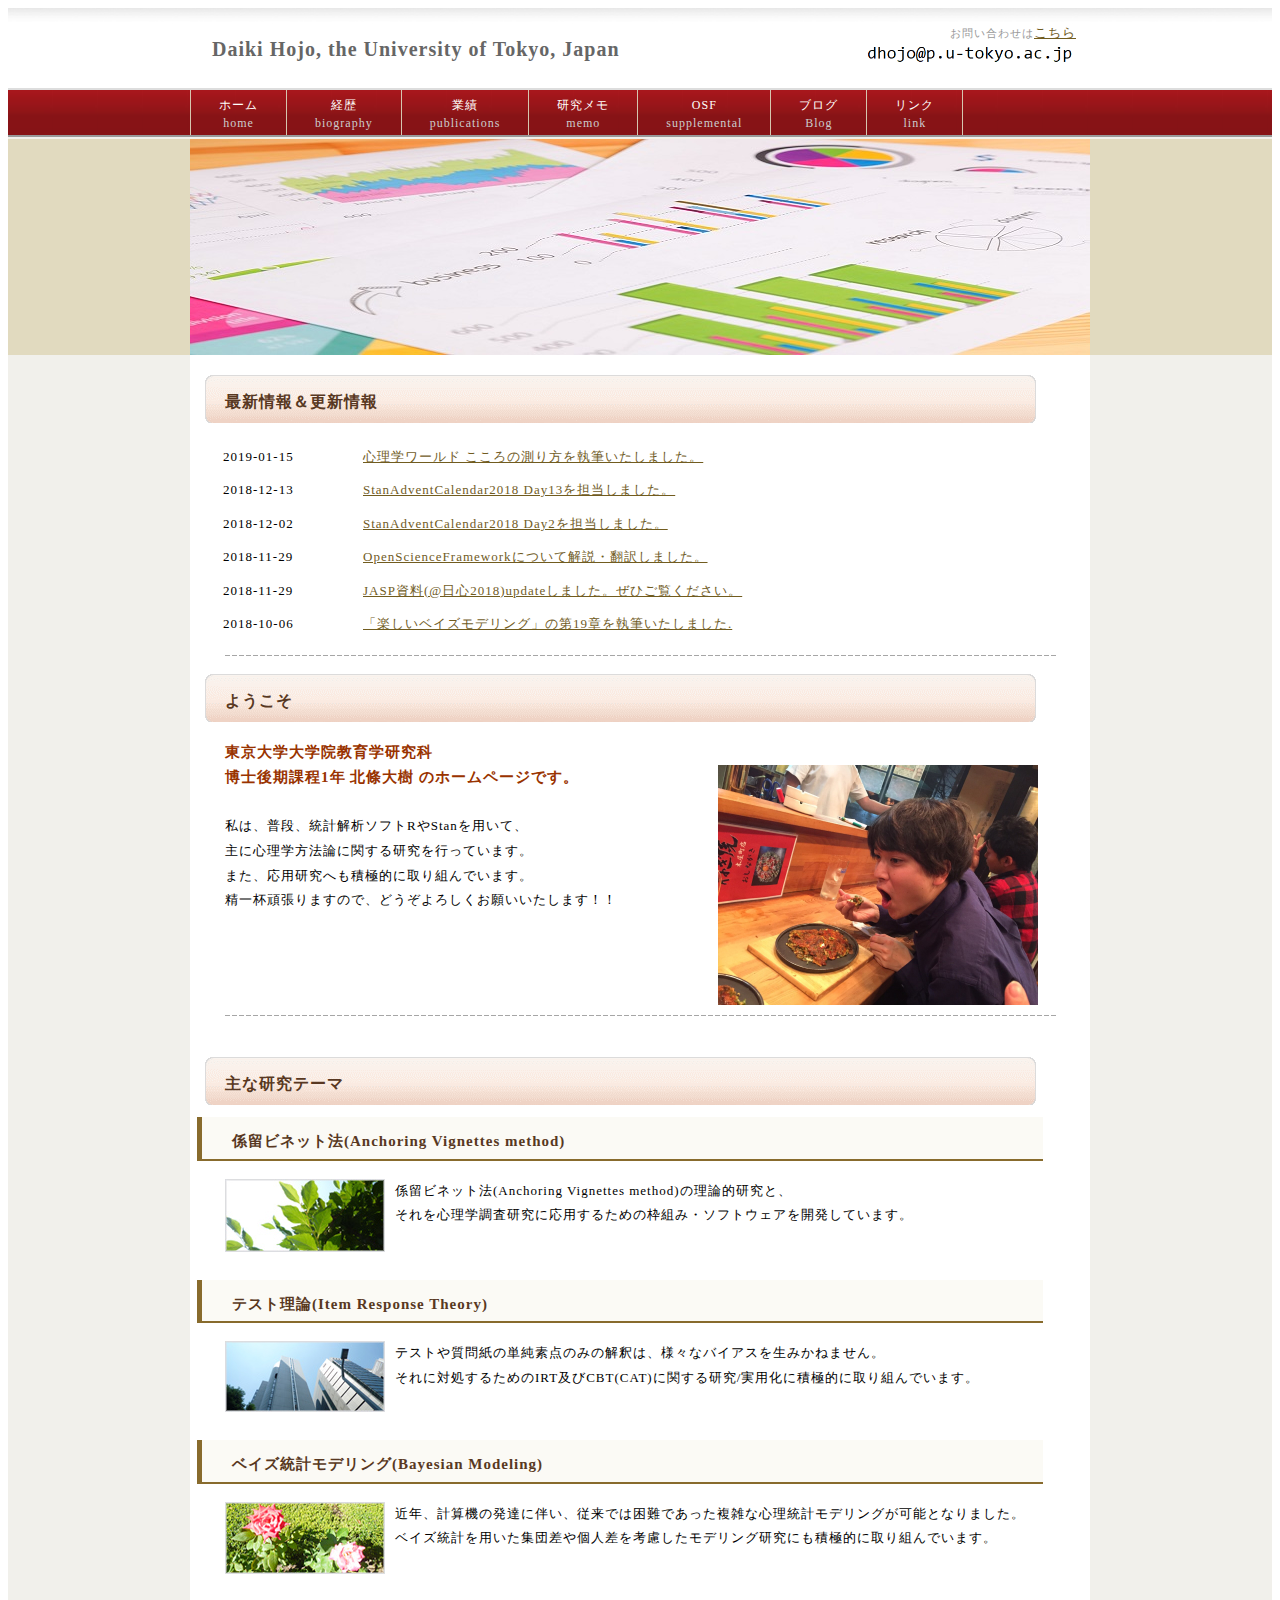
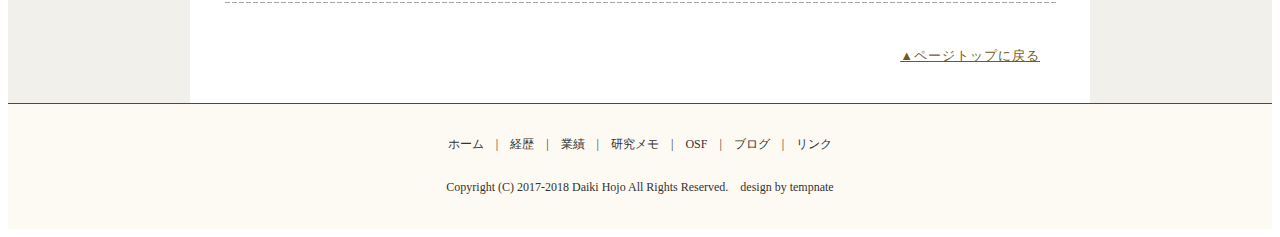
==== index.html @ b0b6feb3 "Update index.html" ====
<!DOCTYPE html PUBLIC "-//W3C//DTD XHTML 1.0 Transitional//EN" "http://www.w3.org/TR/xhtml1/DTD/xhtml1-transitional.dtd">
  <html xmlns="http://www.w3.org/1999/xhtml" xml:lang="ja" lang="ja">
    <head>
      <meta http-equiv="Content-Type" content="application/xhtml+xml; charset=UTF-8" />
      <meta name="keywords" content="dastatis, Daiki Hojo, Mad Bayesian, Bayesian,北條大樹, 北条大樹, 係留寸描法, 係留ビネット法, ベイジアン, 心理統計, 東京大学" />
      <meta name="description" content="北條大樹のホームページです" />
      <title>北條大樹(Daiki Hojo) ホームページ</title>
      <link rel="stylesheet" href="style.css" type="text/css" />
  		<script>
        (function(i,s,o,g,r,a,m){i['GoogleAnalyticsObject']=r;i[r]=i[r]||function(){
        (i[r].q=i[r].q||[]).push(arguments)},i[r].l=1*new Date();a=s.createElement(o),
        m=s.getElementsByTagName(o)[0];a.async=1;a.src=g;m.parentNode.insertBefore(a,m)
        })(window,document,'script','https://www.google-analytics.com/analytics.js','ga');
        ga('create', 'UA-96980201-1', 'auto');
        ga('send', 'pageview');
  		</script>

    </head>

    <body>
      <!-- メイン -->
      <div id="main">

    	<!-- ヘッダー -->
      <div id="header">
        <table border="0" align="center" cellpadding="0" cellspacing="0" width="900">
        <tr>
		      <td><div id="table-left"><h2><a href="index.html">
			      Daiki Hojo, the University of Tokyo, Japan</a></h2></div></td>
		      <td><div id="table-right">
			    <p class="h_txt">お問い合わせは<a href="https://docs.google.com/forms/d/e/1FAIpQLSe5hG3vkWPmPZ0axowst5nx4tgBHXWRmAuGPmeh4La5tnX7FQ/viewform?usp=sf_link">こちら</a><br>
				<img src="img/mail_ad_0406a.png" alt="" border="0" width="50%"></p>
			</div></td>
		  </tr>
        </table>
      </div>

      <div id="header-menu">
        <ul>
          <li id="home"><a href="index.html">ホーム<br /><span class="sub">home</span></a></li>
          <li><a href="biography.html">経歴<br /><span class="sub">biography</span></a></li>
          <li><a href="publications.html">業績<br /><span class="sub">publications</span></a></li>
          <li><a href="memo.html">研究メモ<br /><span class="sub">memo</span></a></li>
          <li><a href="https://osf.io/7d9zw/">OSF<br /><span class="sub">supplemental</span></a></li>
	        <li><a href="http://dastatis.hatenablog.com/">ブログ<br /><span class="sub">Blog</span></a></li>
          <li><a href="link.html">リンク<br /><span class="sub">link</span></a></li>
        </ul>
      </div>

      <div id="header-img">
		<img src="img/PAK85_deskshiryou20131223_TP_V.jpg" alt="" border="0" width="900px"  />
	  </div>
      <!-- ヘッダー終わり -->

      <!-- コンテンツ -->

      <!-- メインコンテンツ -->

      <div id="container">
        <div id="contents">

          <h2>最新情報＆更新情報</h2>
      <div id="news">
      <dl>
      <dt>2019-01-15</dt>
      	<dd><a href="https://psych.or.jp/publication/world084/pw15/">心理学ワールド こころの測り方を執筆いたしました。</a></dd>	      
      <dt>2018-12-13</dt>
      	<dd><a href="https://dastatis.github.io/pdf/StanAdvent2018/IntroJobsPane.html">StanAdventCalendar2018 Day13を担当しました。</a></dd>	            
      	<dt>2018-12-02</dt>
              <dd><a href="https://dastatis.github.io/pdf/StanAdvent2018/bayesplot.html">StanAdventCalendar2018 Day2を担当しました。</a></dd>	      
	      <dt>2018-11-29</dt>
              <dd><a href="https://osf.io/gceur/">OpenScienceFrameworkについて解説・翻訳しました。</a></dd>	      
      	<dt>2018-11-29</dt>
              <dd><a href="https://osf.io/2wfrj/">JASP資料(@日心2018)updateしました。ぜひご覧ください。</a></dd>	      
	      <dt>2018-10-06</dt>
              <dd><a href="https://dastatis.github.io/publications.html">「楽しいベイズモデリング」の第19章を執筆いたしました.</a></dd>
	      <dt>2018-09-25,27</dt>
              <dd><a href="https://dastatis.github.io/publications.html">日本心理学会にて発表を行いました。</a></dd>
	      <dt>2018-09-14</dt>
              <dd><a href="https://dastatis.github.io/publications.html">業績欄を更新しました。</a></dd>
	      <dt>2018-07-31</dt>
              <dd><a href="https://dastatis.github.io/publications.html">MathPsych2018@Madisonにて発表を行いました。</a></dd>
	      <dt>2018-06-30</dt>
              <dd><a href="dastatis.github.io/pdf/[シンポ]心理学者のためのベイズ統計学-これからの仮説検証とモデル評価-.pdf">ベイズ塾主催の第3回WSで発表いたします(発表資料はこちら)。</a></dd>
	      <dt>2018-06-10</dt>
              <dd><a href="http://dastatis.hatenablog.com/entry/2018/06/10/173427">Tokyo.R #70で発表しました。</a></dd>
        <dt>2018-04-01</dt>
              <dd><a href="https://dastatis.github.io/biography.html">連絡先が変更になりました｡よろしくお願いいたします｡</a></dd>
        <dt>2018-04-01</dt>
              <dd><a href="https://dastatis.github.io/biography.html">新年度になりました｡自身に進学･所属変更等がありましたが､本年度もよろしくお願いいたします｡</a></dd>
        <dt>2018-04-01</dt>
              <dd><a href="https://dastatis.github.io/biography.html">日本学術振興会 特別研究員(DC1)として研究に専念します｡</a></dd>
        <dt>2018-04-01</dt>
              <dd><a href="https://dastatis.github.io/biography.html">博士後期課程への進学と同時に所属が専修大学から東京大学に変更になりました｡</a></dd>
        <dt>2018-03-25</dt>
              <dd><a href="https://dastatis.github.io/publications.html">行動計量学にacceptされた論文が公刊されました｡</a></dd>
      	<dt>2018-03-16</dt>
              <dd><a href="https://dastatis.github.io/publications.html">共著者が第10回日本不安症学会 学術大会において、若手優秀演題賞を受賞しました。</a></dd>
      	<dt>2018-03-16</dt>
              <dd><a href="https://dastatis.github.io/publications.html">業績欄を更新しました。</a></dd>
      	<dt>2018-01-01</dt>
              <dd><a href="">本年もよろしくお願いいたします。</a></dd>
      	<dt>2017-12-21</dt>
              <dd><a href="dastatis.github.io/pdf/BayesFactor.html">Stan advent calendar 2017/12/21 記事書きました｡</a></dd>
      	<dt>2017-11-01</dt>
              <dd><a href="https://osf.io/7d9zw/">資料欄にOSFのリンクを張りました｡</a></dd>
        <dt>2017-10-04</dt>
              <dd><a href="https://dastatis.github.io/publications.html">業績欄を更新しました。</a></dd>
        <dt>2017-09-30</dt>
              <dd><a href="dastatis.github.io/pdf/JABCT_20170930.pdf">日本認知・行動療法学会における発表資料(pdf)はこちらです。</a></dd>
        <dt>2017-09-03</dt>
              <dd><a href="https://osf.io/472mk/">統計関連学会連合大会の発表資料はこちらです。</a></dd>
        <dt>2017-07-23</dt>
              <dd><a href="https://dastatis.github.io/publications.html">MathPsych2017@UKにて発表を行いました。</a></dd>
      	<dt>2017-05-22</dt>
              <dd><a href="https://dastatis.github.io/index.html">遅くなりましたが、本年度もよろしくお願いいたします。</a></dd>
      	<dt>2017-03-30</dt>
              <dd><a href="https://dastatis.github.io/index.html">HPの試験運用中です。これから整えていきます。</a></dd>
      	<dt>2017-01-13</dt>
              <dd><a href="http://www.senshu-u.ac.jp/news/news_2016/news_170120_marketing.html">NRI分析コンテストにて最優秀賞を受賞(大学記事)</a></dd>
      	<dt>2016-12-24</dt>
              <dd><a href="http://www.slideshare.net/daikihojo/stan-70425025">Stanの便利な事後処理関数をまとめました(SlideShare)</a></dd>
        <dt>2016-11-24</dt>
              <dd><a href="http://www.senshu-u.ac.jp/news/news_2016/news_20161206_keisanki.html">日本計算機統計学会学生研究発表賞を受賞(大学記事)</a>	</dd>
      </dl>
    </div>


          <p><img src="img/line2.gif" alt="" border="0" /></p>

          <h2>ようこそ</h2>
          <p><span class="brown_big"> 東京大学大学院教育学研究科 <br> 博士後期課程1年 北條大樹 のホームページです。</span><img class="picture_r" src="img/top_image.jpeg" alt="" border="0"  width="320"/>
	        <br><br>
	         私は、普段、統計解析ソフトRやStanを用いて、<br>
            主に心理学方法論に関する研究を行っています。<br>
            また、応用研究へも積極的に取り組んでいます。<br>
            精一杯頑張りますので、どうぞよろしくお願いいたします！！<br><br>

          <p><img src="img/line2.gif" alt="" border="0" /></p>
          <br />

          <h2>主な研究テーマ</h2>
          <h3>係留ビネット法(Anchoring Vignettes method)</h3>
          <p><img class="picture" src="img/point01.jpg" alt="" border="0" />
			      係留ビネット法(Anchoring Vignettes method)の理論的研究と、<br>それを心理学調査研究に応用するための枠組み・ソフトウェアを開発しています。
		      <br clear="left" /></p>
          <h3>テスト理論(Item Response Theory)</h3>
          <p><img class="picture" src="img/point02.jpg" alt="" border="0" />
    			テストや質問紙の単純素点のみの解釈は、様々なバイアスを生みかねません。<br>
    			それに対処するためのIRT及びCBT(CAT)に関する研究/実用化に積極的に取り組んでいます。
    		  <br clear="left" /></p>
          <h3>ベイズ統計モデリング(Bayesian Modeling)</h3>
          <p><img class="picture" src="img/point03.jpg" alt="" border="0" />
    			近年、計算機の発達に伴い、従来では困難であった複雑な心理統計モデリングが可能となりました。<br>
    			ベイズ統計を用いた集団差や個人差を考慮したモデリング研究にも積極的に取り組んでいます。
    		  <br clear="left" /></p>
          <p><img src="img/line2.gif" alt="" border="0" /></p>
          <br />

          <p class="back"><a href="#header">▲ページトップに戻る</a></p>
          <br />
        </div>
        <!-- メインコンテンツ終わり -->
        <!-- メニュー --><!-- メニュー終わり -->
      </div>
      <!-- コンテンツ終わり -->
      <!-- フッター -->
      <div id="footer">
        <a href="index.html">ホーム</a>　|　<a href="biography.html">経歴</a>　|　<a href="publications.html">業績</a>　|　<a href="memo.html">研究メモ</a>　|　<a href="https://osf.io/7d9zw/">OSF</a>　|　<a href="http://dastatis.hatenablog.com/">ブログ</a>　|　<a href="link.html">リンク</a>
        <br />
        <br />
        Copyright (C) 2017-2018 Daiki Hojo All Rights Reserved.　design by <a href="http://tempnate.com/" target="_blank">tempnate</a>
      </div>
      <!-- フッター終わり -->
    </div>
    <!-- メイン終わり -->
    </body>
  </html>
---- style.css ----
@charset "UTF-8"


/*------ ページ全体の指定 ------*/

body{
	font-family: "メイリオ", "ヒラギノ角ゴ Pro W3", "Hiragino Kaku Gothic Pro",  Meiryo, Osaka, "MS P ゴシック", "MS P Gothic", sans-Serif;
	margin: 0;
	padding: 0;
	font-size: 13px;
	color: #666666;
	background-image: url(img/back.gif);
	background-repeat: repeat-x;
	border-top: solid 3px #9c1519;
	-webkit-text-size-adjust: none;
}

a:link {
  color: #715c1f;
  font-size: 13px;
}

a:hover {
  color: #765c47;
  font-size: 13px;
}

a:visited {
  color: #715c1f;
  font-size: 13px;
}

p {
  margin: 18px 0 18px 0;
  line-height: 180%;
  letter-spacing: 1px;
}

/*---------- メイン ----------*/

#main {
  width: 100%;
  margin: auto;
  padding: 0;
  text-align: center;
  background-image: url(img/main_back.gif);
}

/*---------- ヘッダー ----------*/

#header {
  margin: 0 auto 0 auto;
  width: 100%;
  height: 80px;
  text-align: center;
  background-image: url(img/header.jpg);
  background-repeat: repeat-x;
}

#header h1 {
  margin: 0 auto 0 auto;
  width: 900px;
  padding: 2px 0 0 5px;
  font-weight: normal;
  text-align: left;
  font-size: 10px;
  color: #9d896c;
}

#header h2 {
  margin: 0;
  padding: 26px 0 0 22px;
  text-align: left;
  font-size: 20px;
  color: #444444;
  letter-spacing: 1px;
}

#header p {
  margin: 0;
  padding:  4px 0 0 10px;
  text-align: left;
  font-size: 13px;
  color: #444444;
  letter-spacing: 1px;
}

#header #table-left {
  text-align: left;
  font-size: 13px;
  color: #444444;
  line-height: 150%;
  text-decoration: none;
}

#header #table-left a {
  font-size: 20px;
  color: #666666;
  text-decoration: none;
}

#header #table-left a:hover {
  font-size: 20px;
  color: #888888;
  text-decoration: none;
}

#header #table-right p.h_txt {
  margin: 10px 0 0 0;
  padding: 6px 14px 0 0;
  text-align: right;
  font-size: 11px;
  color: #999999;
  line-height: 160%;
  text-decoration: none;
}

#header #table-right p.h_tel {
  margin: 0;
  padding: 0 14px 0 0;
  text-align: right;
  font-size: 17px;
  color: #c9171e;
  line-height: 150%;
  font-weight: bold;
  text-decoration: none;
}

#header #table-right p.h_nav {
  padding: 0 14px 0 0;
  text-align: right;
}

#header #table-right p.h_nav a {
  font-size: 12px;
  color: #333333;
  text-decoration: none;
}

#header #table-right p.h_nav a:hover {
  font-size: 12px;
  color: #666666;
  text-decoration: none;
}

#header #table-right p.h_nav img {
  vertical-align: right;
}


#header-menu {
  width: auto;
  margin: 0;
  padding: 0;
  height: 45px;
  text-align: left;
  border-top: solid 2px #dddddd;
  border-bottom: solid 2px #999999;
  background-image: url(img/head_menu_back_base.gif);
  background-repeat: repeat-x;
}

#header-menu ul {
  width: 900px;
  text-align: left;
  margin: 0 auto 0 auto;
  padding: 0;
  background-image: url(img/head_menu_back_base.gif);
  background-repeat: repeat-x;
}

#header-menu li {
  display: block;
  list-style-type: none;
  float:left;
  color: #ffffff;
  background-position: left center;
}

#header-menu li a {
  font-size: 12px;
  line-height: 20px;
  color: #fffffc;
  background-image: url(img/head_menu_back_abase.gif);
  text-align: center;
  display: block;
  line-height: 150%;
  letter-spacing: 1px;
  border-right-width: 1px;
  border-right-style: solid;
  border-right-color: #d6c6af;
  text-decoration: none;
  padding: 6px 28px 3px 28px;
}

#header-menu li a:hover {
  color: #eeeeee;
  background-image: url(img/head_menu_back_hover.gif);
}

#header-menu #home a {
  border-left-width: 1px;
  border-left-style: solid;
  border-left-color: #d6c6af;
  padding: 6px 28px 3px 28px;
}	

#header-menu span.sub {
  color: #cccccc;
}

#header-img {
  width: 100%;
  margin: 2px 0 0 0;
  text-align: center;
  background-color: #e1dabf;
}

#header-img-slim {
  width: 100%;
  margin: 2px 0 0 0;
  text-align: center;
  background-color: #e1dabf;
}

/*---------- コンテンツ ----------*/

#container {
  width: 885px;
  margin: 0 auto 0 auto;
  overflow: hidden;
  padding: 15px 10px 6px 5px;
  background: white;
}


/*---------- メインコンテンツ ----------*/

#contents {
  margin: 0;
  padding: 5px 0 5px 0;
  font-size: 13px;
  width: 850px;
  letter-spacing: 1px;
  text-align: left;
  line-height: 180%;
  background-color: white;
}

/* #contents #pannavi {
  margin: 0 0 5px 0;
  padding: 0 0 8px 0;
  font-size: 12px;
} */

#contents h2 {
  height: 33px;
  margin: 0 0 7px 0;
  padding: 15px 0 0 30px;
  font-size: 16px;
  color: #583822;
  background-image: url(img/titlebar2.gif);
  background-repeat: no-repeat;
  background-position: top center;
}

/* #contents h2.page_title {
  height: 32px;
  margin: 0 0 18px 0;
  padding: 18px 0 0 22px;
  font-size: 16px;
  color: #4c1800;
  background-image: url(img/page_title.gif);
  background-repeat: no-repeat;
} */

#info p {
  margin: 18px 0 18px 0;
  padding: 0 2px 0 30px;
  line-height: 190%;
  font-size: 13px;
  overflow: scroll;   /* スクロール表示 */ 
  width: 870px;
  height:183px;
}

#contents h3 {
  margin: 12px 2px 10px 2px;
  padding: 16px 10px 9px 30px;
  line-height: 110%;
  font-size: 15px;
  color: #583822;
  border-left: solid 5px #886b2d;
  border-bottom: solid 2px #886b2d;
  background-color: #fbfaf5;
}

#contents h3.flow {
  margin: 12px 3px 10px 3px;
  padding: 16px 10px 9px 33px;
  line-height: 180%;
  font-size: 16px;
  text-align: center;
  color: #583822;
  border: solid 1px #f6bfbc;
  background-color: #fef4f4;
}

#contents h3.flow_info {
  margin: 12px 3px 10px 3px;
  padding: 12px 10px 9px 28px;
  line-height: 180%;
  font-size: 20px;
  color: #583822;
  border: solid 1px #f6bfbc;
  background-color: #fef4f4;
}

#contents h3.flow_info img {
  vertical-align: middle;
}

#contents p {
  margin: 18px 0 18px 0;
  padding: 0 2px 0 30px;
  line-height: 190%;
  font-size: 13px;
}

#contents a {
  color: #715c1f;
  font-size: 13px;
}

#contents a:hover {
  color: #765c47;
  font-size: 13px;
}

/* #contents .gray_bg {
  margin: 18px 2px 18px 2px;
  padding: 2px 8px 2px 18px;
  line-height: 180%;
  letter-spacing: 1px;
  font-size: 13px;
  border-top: solid 1px #dddddd;
  border-right: solid 1px #dddddd;
  border-bottom: solid 1px #dddddd;
  border-left: solid 1px #dddddd;
  background-color: #eeeeee;
} */

/* #contents .gray_bg_contact { 
  margin: 18px 2px 18px 2px;
  padding: 2px 8px 2px 18px;
  line-height: 180%;
  letter-spacing: 1px;
  font-size: 13px;
  border-top: solid 1px #dddddd;
  border-right: solid 1px #dddddd;
  border-bottom: solid 1px #dddddd;
  border-left: solid 1px #dddddd;
  background-image: url(img/contact_btn_bg.gif);
  background-repeat: repeat-x;
} */

/* #contents .voice_bg { 
  margin: 18px 2px 18px 2px;
  padding: 2px 8px 2px 18px;
  line-height: 180%;
  letter-spacing: 1px;
  font-size: 13px;
  border-top: solid 1px #dddddd;
  border-right: solid 1px #dddddd;
  border-bottom: solid 1px #dddddd;
  border-left: solid 1px #dddddd;
  background-color: #f8f4e6;
} */

#contents span.big {
  font-size: 16px;
}

#contents span.b_big {
  font-weight: bold;
  font-size: 16px;
}

#contents span.red {
  color: #e60033;
}

#contents span.red_b {
  color: #e60033;
  font-weight: bold;
}

#contents span.red_big {
  color: #e60033;
  font-weight: bold;
  font-size: 15px;
}

#contents span.red_big_x {
  color: #e60033;
  font-weight: bold;
  font-size: 20px;
}

#contents span.blue {
  color: #007bbb;
}

#contents span.blue_b {
  color: #007bbb;
  font-weight: bold;
}

#contents span.blue_big {
  color: #007bbb;
  font-weight: bold;
  font-size: 15px;
}

#contents span.brown {
  color: #993300;
}

#contents span.brown_b {
  color: #993300;
  font-weight: bold;
}

#contents span.brown_big {
  color: #993300;
  font-weight: bold;
  font-size: 15px;
}

#contents span.brown_big_x {
  color: #993300;
  font-weight: bold;
  font-size: 20px;
}

#contents span.green {
  color: #69821b;
}

#contents span.green_b {
  color: #69821b;
  font-weight: bold;
}

#contents span.green_big {
  color: #69821b;
  font-weight: bold;
  font-size: 15px;
}

#contents span.pink {
  color: #c53d43;
}

#contents span.pink_b {
  color: #c53d43;
  font-weight: bold;
}

#contents span.pink_big {
  color: #c53d43;
  font-weight: bold;
  font-size: 15px;
}

#contents img.head_photo {
  margin: 0 0 10px 0;
}

#contents img.photo {
  float: left;
  margin: 10px 20px 0 0;
}

#contents img.picture {
  margin: 0 10px 10px 0;
  float: left;
}

#contents img.picture_r {
  margin: 0 5px 10px 10px;
  float: right;
}

#contents p.photo {
  margin: 0 0 20px 0;
  padding: 0;
}

#contents p.back {
  margin: 0;
  padding: 0 5px 0 0;
  text-align: right;
}


table#t01 {
  border: solid 1px #cccccc;
  border-collapse: collapse;
}


td#t01 {
  border: solid 1px #cccccc;
  border-collapse: collapse;
}


td#head {
  padding: 9px 6px 6px 15px;
  border: solid 1px #cccccc;
  border-collapse: collapse;
  background-image: url(img/main_block_bg.gif);
}


table.table_line {
  border-collapse: collapse;
  border: solid 1px #999999;
}


td.table_line {
  border-collapse: collapse;
  border: solid 1px #999999;
  padding : 12px 14px 8px 14px;
}

/*--------Biography用----------*/
#contents img.biography_pic{
  margin: 0 10px 10px 0;
  float: left;
}


#contents p.biography_txt{
  margin: 18px 0 18px 150px;
  padding: 0 2px 0 150px;
  line-height: 190%;
  font-size: 15px;
}

#contents p.biography_txt2 {
  margin: 18px 0 18px 150px;
  padding: 0 2px 0 150px;
  line-height: 190%;
  font-size: 15px;
}

#contents h3.biography_txt2 {
  margin: 12px 2px 10px 280px;
  padding: 16px 10px 9px 20px;
  line-height: 110%;
  font-size: 15px;
  color: #583822;
  border-left: solid 5px #886b2d;
  border-bottom: solid 2px #886b2d;
  background-color: #fbfaf5;
}

#contents h3.pub_txt{
  margin: 12px 0 0 50px;
  padding: 16px 10px 9px 20px;
  line-height: 110%;
  font-size: 15px;
  color: #583822;
  border-left: solid 5px #886b2d;
  border-bottom: solid 2px #886b2d;
  background-color: #fbfaf5;
}

#contents li.pub_txt{
  margin: 30px 30 18px 50px;
  padding: 10px 2px 0 50px;
  line-height: 190%;
  font-size: 13px;
}

#contents li.biography_txt2 {
  margin: 18px 0 18px 150px;
  padding: 0 2px 0 150px;
  line-height: 190%;
  font-size: 15px;
}

#news {
	width: 850px;
	height: auto;
	margin: 0 35px 10px 0;
	padding: 0;
	text-align: left;
	float: left;
}

#news dl {
	width: auto;
	height: 200px;
	margin: 0;
	padding: 15px 10px 0 18px;
	overflow: auto;
}

#news dt {
	margin: 0 0 0 10px;
	padding: 0;
	float: left;
}

#news dd {
	margin: 0 0 0 150px;
	padding: 0 0 10px;
}

/*---------- フッター ----------*/

#footer {
  clear: both;
  width: 100%;
  margin: 0;
  padding: 30px 0 30px 0;
  text-align: center;
  font-size: 12px;
  color: #333333;
  line-height: 180%;
  border-top: solid 1px;
  border-top-color: #554738;
  background-color: #fdfaf3;
}

#footer a {
  color: #333333;
  font-size: 12px;
  text-decoration: none;
}

#footer a:hover {
  color: #555555;
  text-decoration: none;
}
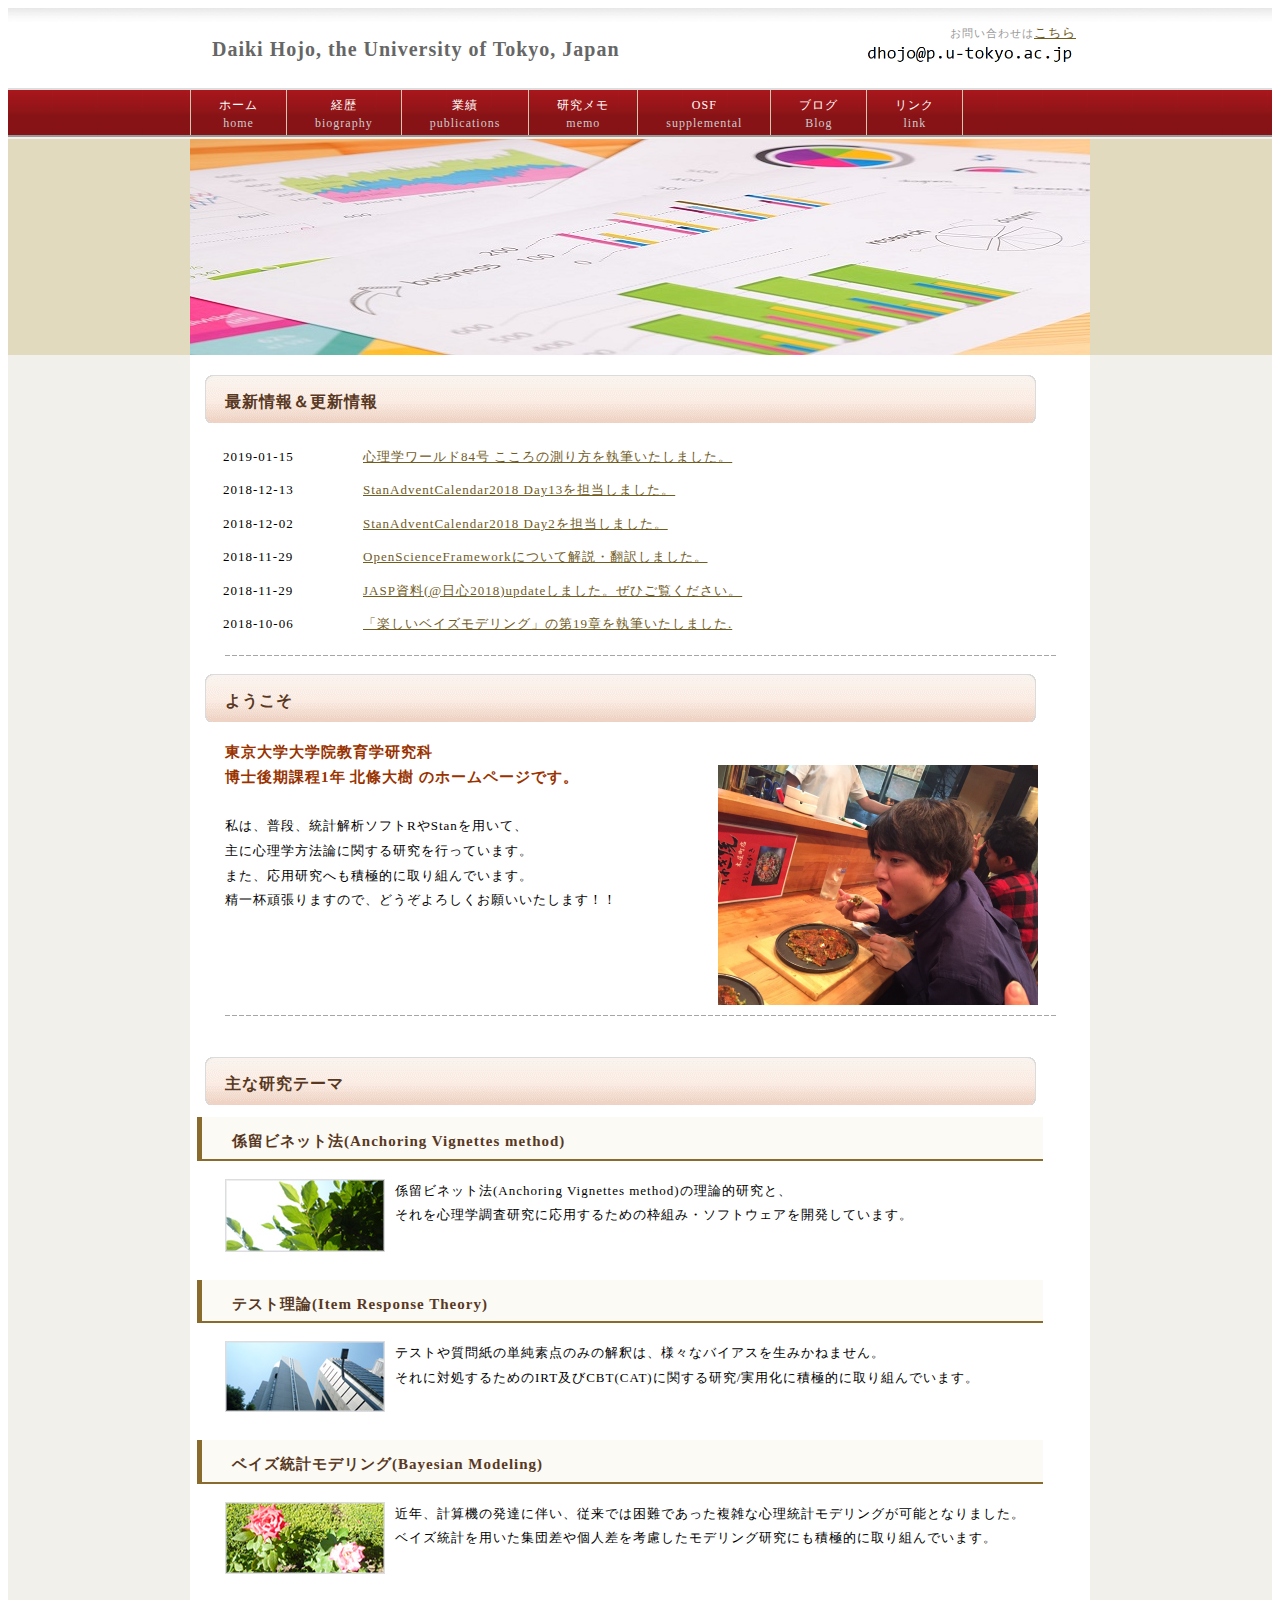
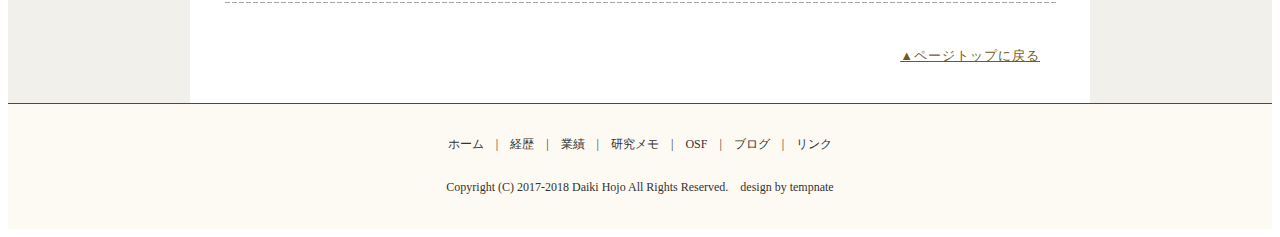
==== commit 3000790a: "Update index.html" ====
--- a/index.html
+++ b/index.html
@@ -63,7 +63,7 @@
       <div id="news">
       <dl>
       <dt>2019-01-15</dt>
-      	<dd><a href="https://psych.or.jp/publication/world084/pw15/">心理学ワールド こころの測り方を執筆いたしました。</a></dd>	      
+      	<dd><a href="https://psych.or.jp/publication/world084/pw15/">心理学ワールド84号 こころの測り方を執筆いたしました。</a></dd>	      
       <dt>2018-12-13</dt>
       	<dd><a href="https://dastatis.github.io/pdf/StanAdvent2018/IntroJobsPane.html">StanAdventCalendar2018 Day13を担当しました。</a></dd>	            
       	<dt>2018-12-02</dt>
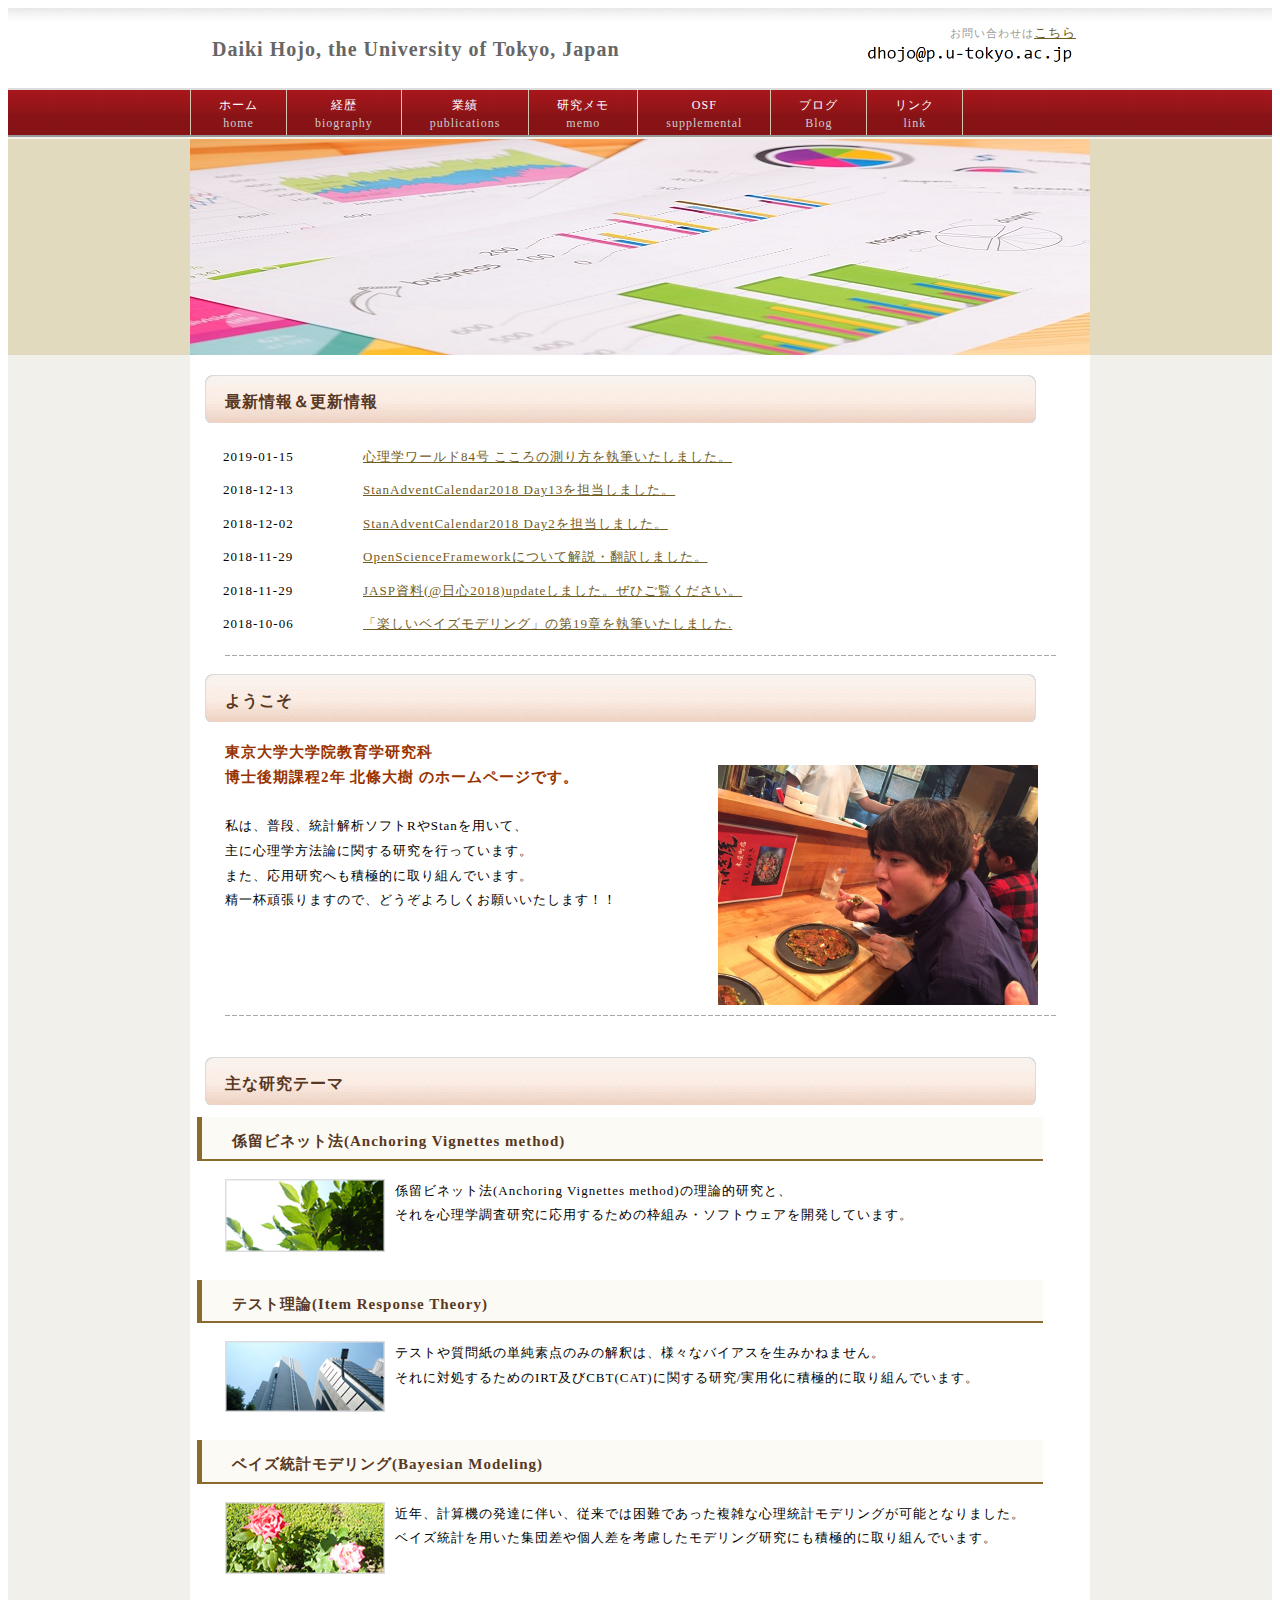
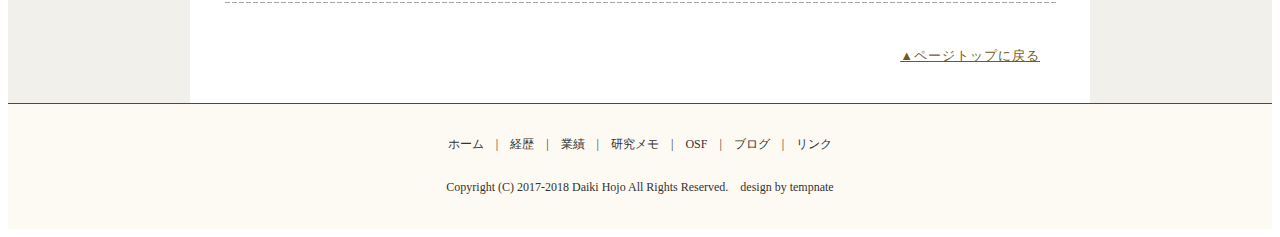
==== commit fa874c33: "Update index.html" ====
--- a/index.html
+++ b/index.html
@@ -129,7 +129,7 @@
           <p><img src="img/line2.gif" alt="" border="0" /></p>
 
           <h2>ようこそ</h2>
-          <p><span class="brown_big"> 東京大学大学院教育学研究科 <br> 博士後期課程1年 北條大樹 のホームページです。</span><img class="picture_r" src="img/top_image.jpeg" alt="" border="0"  width="320"/>
+          <p><span class="brown_big"> 東京大学大学院教育学研究科 <br> 博士後期課程2年 北條大樹 のホームページです。</span><img class="picture_r" src="img/top_image.jpeg" alt="" border="0"  width="320"/>
 	        <br><br>
 	         私は、普段、統計解析ソフトRやStanを用いて、<br>
             主に心理学方法論に関する研究を行っています。<br>
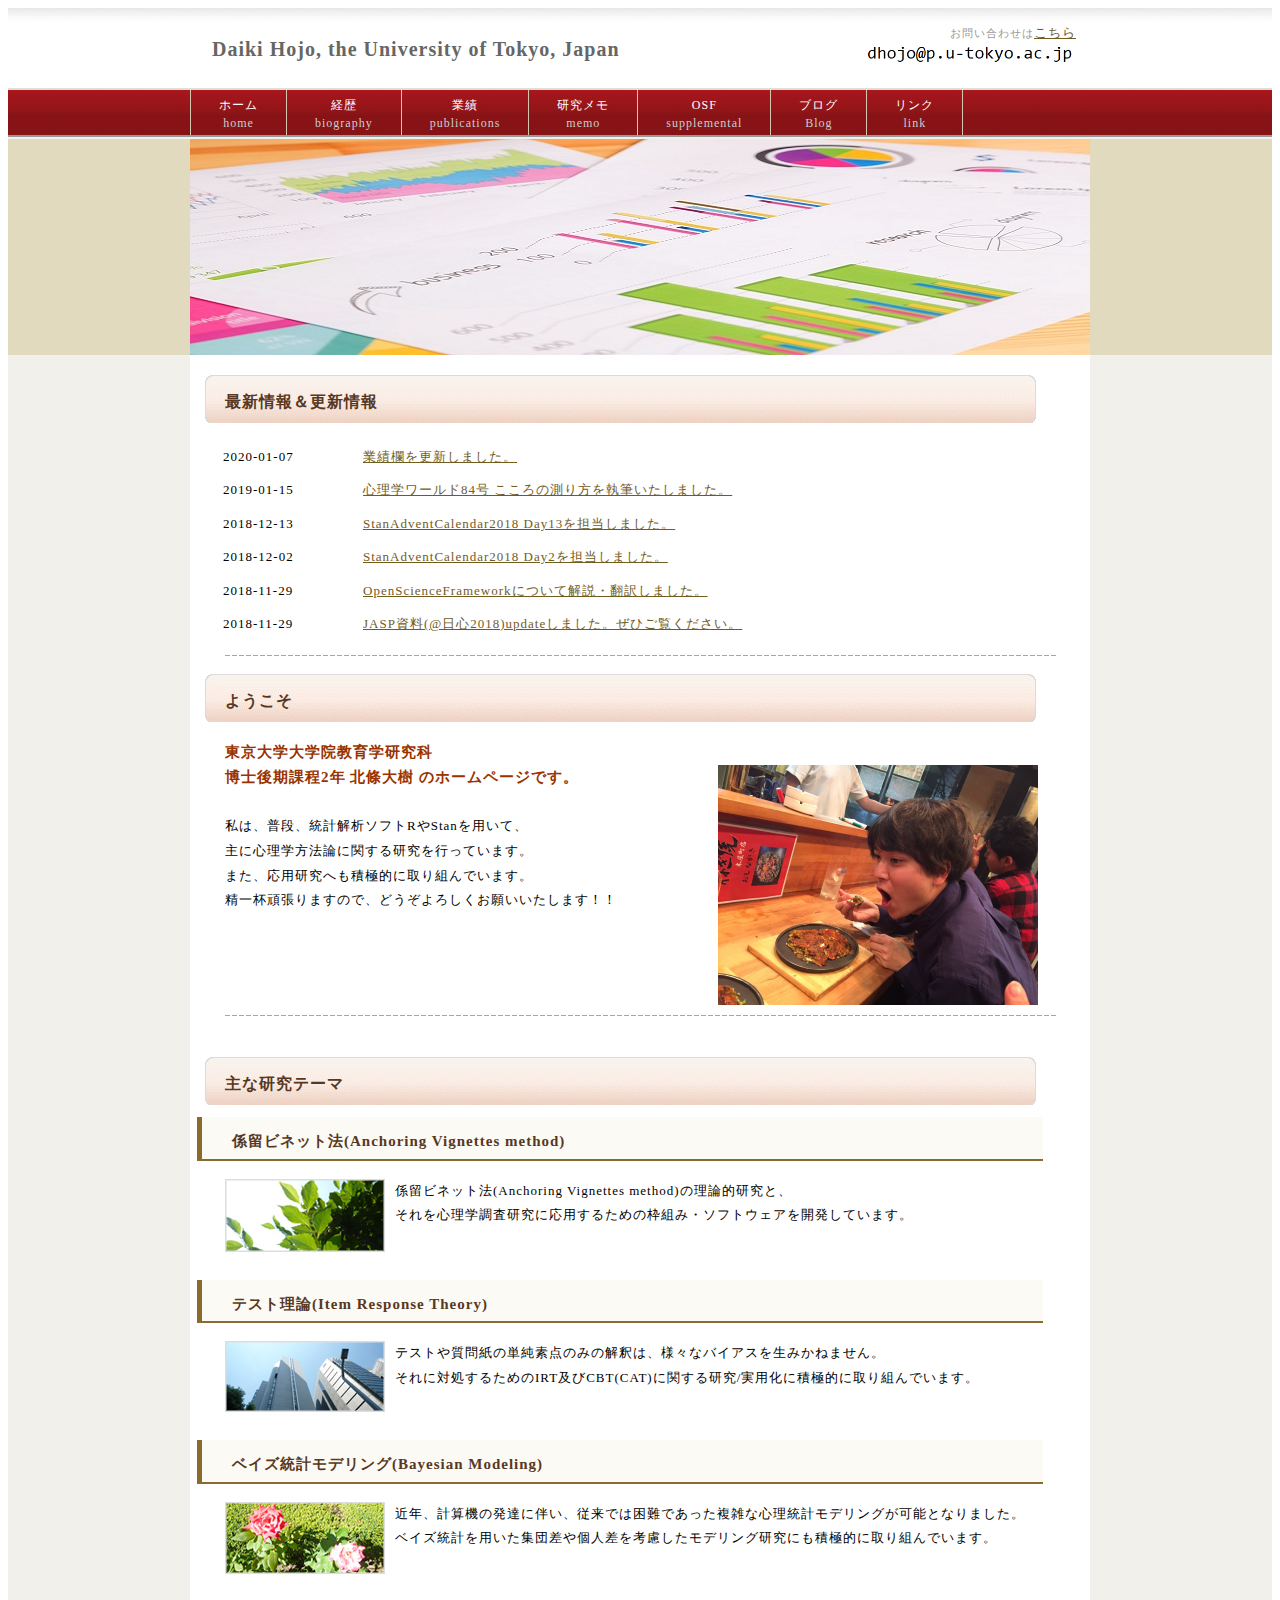
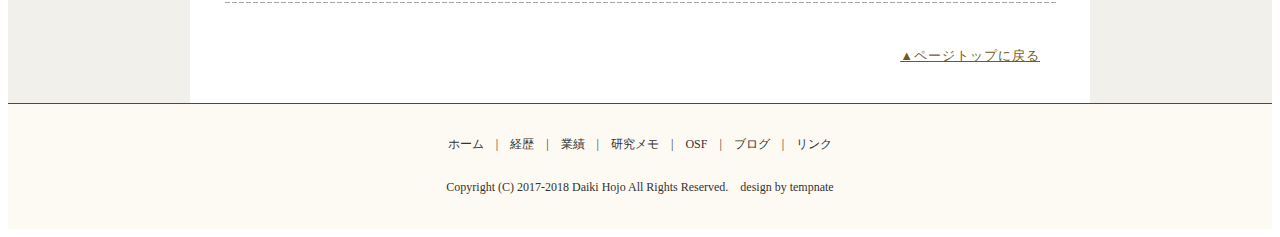
==== commit 1063700b: "Update index.html" ====
--- a/index.html
+++ b/index.html
@@ -62,15 +62,17 @@
           <h2>最新情報＆更新情報</h2>
       <div id="news">
       <dl>
-      <dt>2019-01-15</dt>
-      	<dd><a href="https://psych.or.jp/publication/world084/pw15/">心理学ワールド84号 こころの測り方を執筆いたしました。</a></dd>	      
-      <dt>2018-12-13</dt>
-      	<dd><a href="https://dastatis.github.io/pdf/StanAdvent2018/IntroJobsPane.html">StanAdventCalendar2018 Day13を担当しました。</a></dd>	            
-      	<dt>2018-12-02</dt>
+      		<dt>2020-01-07</dt>
+		<dd><a href="https://dastatis.github.io/publications.html">業績欄を更新しました。</a></dd>	      
+		<dt>2019-01-15</dt>
+		<dd><a href="https://psych.or.jp/publication/world084/pw15/">心理学ワールド84号 こころの測り方を執筆いたしました。</a></dd>	      
+		<dt>2018-12-13</dt>
+		<dd><a href="https://dastatis.github.io/pdf/StanAdvent2018/IntroJobsPane.html">StanAdventCalendar2018 Day13を担当しました。</a></dd>	            
+		<dt>2018-12-02</dt>
               <dd><a href="https://dastatis.github.io/pdf/StanAdvent2018/bayesplot.html">StanAdventCalendar2018 Day2を担当しました。</a></dd>	      
 	      <dt>2018-11-29</dt>
               <dd><a href="https://osf.io/gceur/">OpenScienceFrameworkについて解説・翻訳しました。</a></dd>	      
-      	<dt>2018-11-29</dt>
+      	      <dt>2018-11-29</dt>
               <dd><a href="https://osf.io/2wfrj/">JASP資料(@日心2018)updateしました。ぜひご覧ください。</a></dd>	      
 	      <dt>2018-10-06</dt>
               <dd><a href="https://dastatis.github.io/publications.html">「楽しいベイズモデリング」の第19章を執筆いたしました.</a></dd>
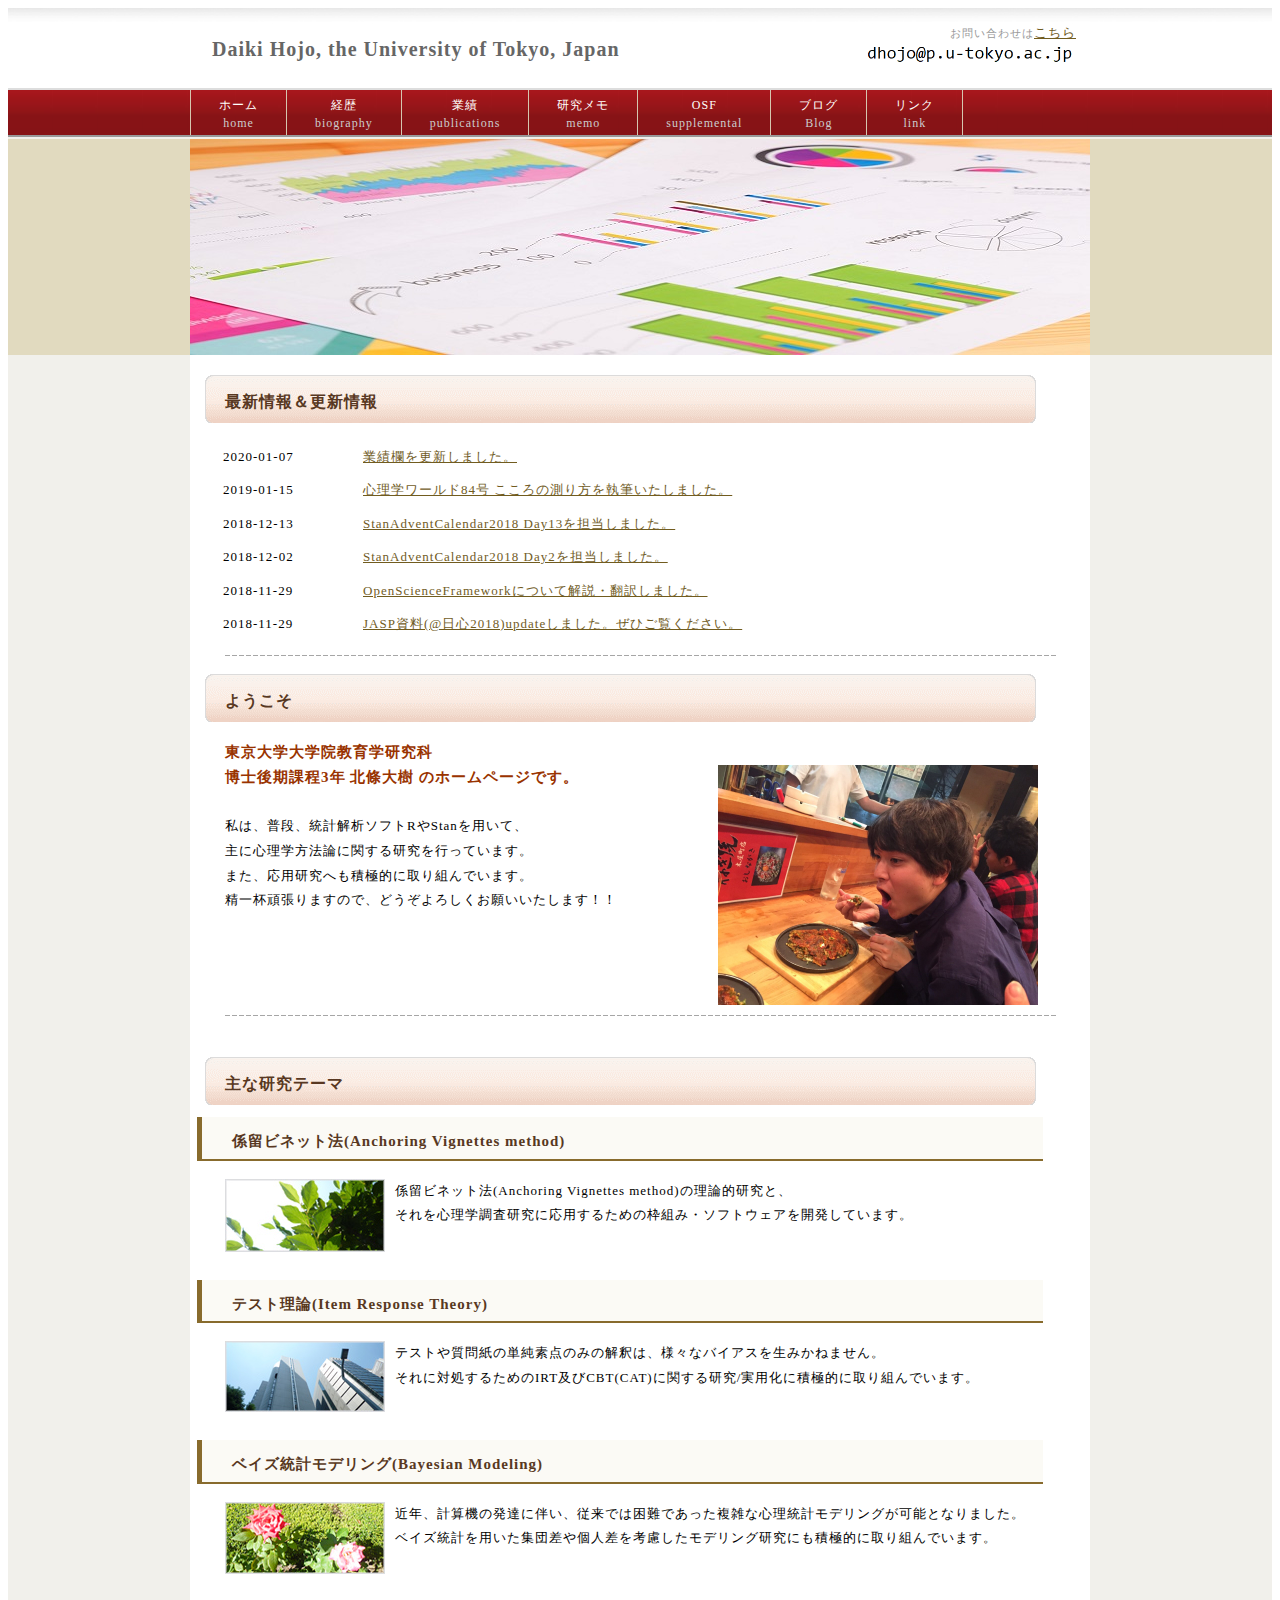
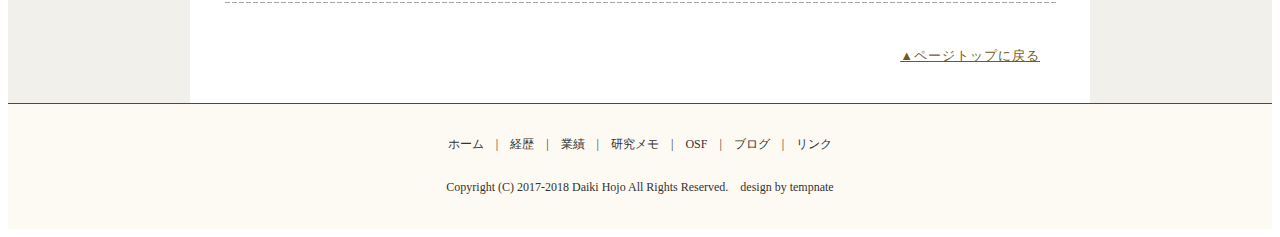
==== commit 36a017a6: "Update index.html" ====
--- a/index.html
+++ b/index.html
@@ -131,7 +131,7 @@
           <p><img src="img/line2.gif" alt="" border="0" /></p>
 
           <h2>ようこそ</h2>
-          <p><span class="brown_big"> 東京大学大学院教育学研究科 <br> 博士後期課程2年 北條大樹 のホームページです。</span><img class="picture_r" src="img/top_image.jpeg" alt="" border="0"  width="320"/>
+          <p><span class="brown_big"> 東京大学大学院教育学研究科 <br> 博士後期課程3年 北條大樹 のホームページです。</span><img class="picture_r" src="img/top_image.jpeg" alt="" border="0"  width="320"/>
 	        <br><br>
 	         私は、普段、統計解析ソフトRやStanを用いて、<br>
             主に心理学方法論に関する研究を行っています。<br>
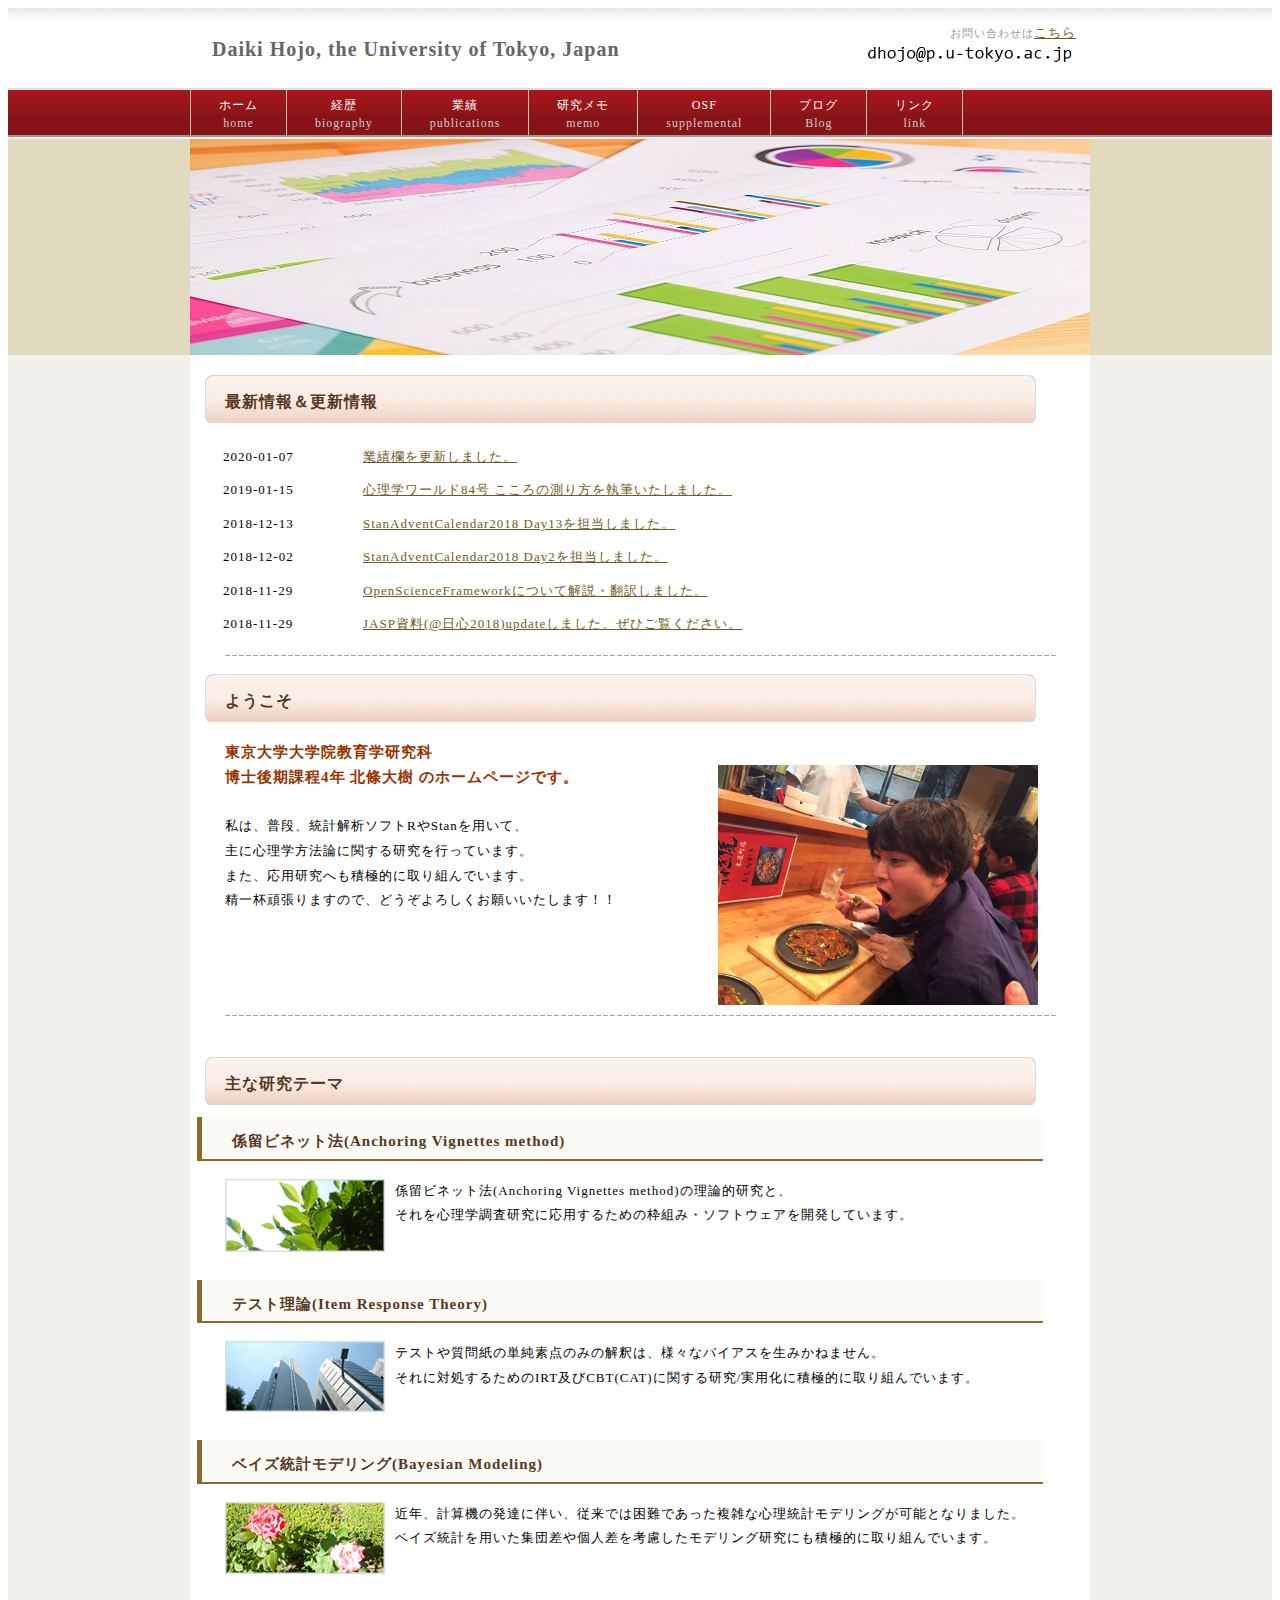
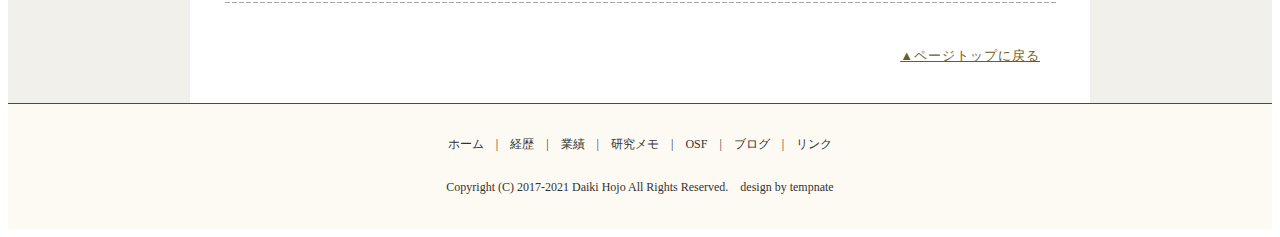
==== commit 627cc2ea: "Update index.html" ====
--- a/index.html
+++ b/index.html
@@ -131,7 +131,7 @@
           <p><img src="img/line2.gif" alt="" border="0" /></p>
 
           <h2>ようこそ</h2>
-          <p><span class="brown_big"> 東京大学大学院教育学研究科 <br> 博士後期課程3年 北條大樹 のホームページです。</span><img class="picture_r" src="img/top_image.jpeg" alt="" border="0"  width="320"/>
+          <p><span class="brown_big"> 東京大学大学院教育学研究科 <br> 博士後期課程4年 北條大樹 のホームページです。</span><img class="picture_r" src="img/top_image.jpeg" alt="" border="0"  width="320"/>
 	        <br><br>
 	         私は、普段、統計解析ソフトRやStanを用いて、<br>
             主に心理学方法論に関する研究を行っています。<br>
@@ -171,7 +171,7 @@
         <a href="index.html">ホーム</a>　|　<a href="biography.html">経歴</a>　|　<a href="publications.html">業績</a>　|　<a href="memo.html">研究メモ</a>　|　<a href="https://osf.io/7d9zw/">OSF</a>　|　<a href="http://dastatis.hatenablog.com/">ブログ</a>　|　<a href="link.html">リンク</a>
         <br />
         <br />
-        Copyright (C) 2017-2018 Daiki Hojo All Rights Reserved.　design by <a href="http://tempnate.com/" target="_blank">tempnate</a>
+        Copyright (C) 2017-2021 Daiki Hojo All Rights Reserved.　design by <a href="http://tempnate.com/" target="_blank">tempnate</a>
       </div>
       <!-- フッター終わり -->
     </div>
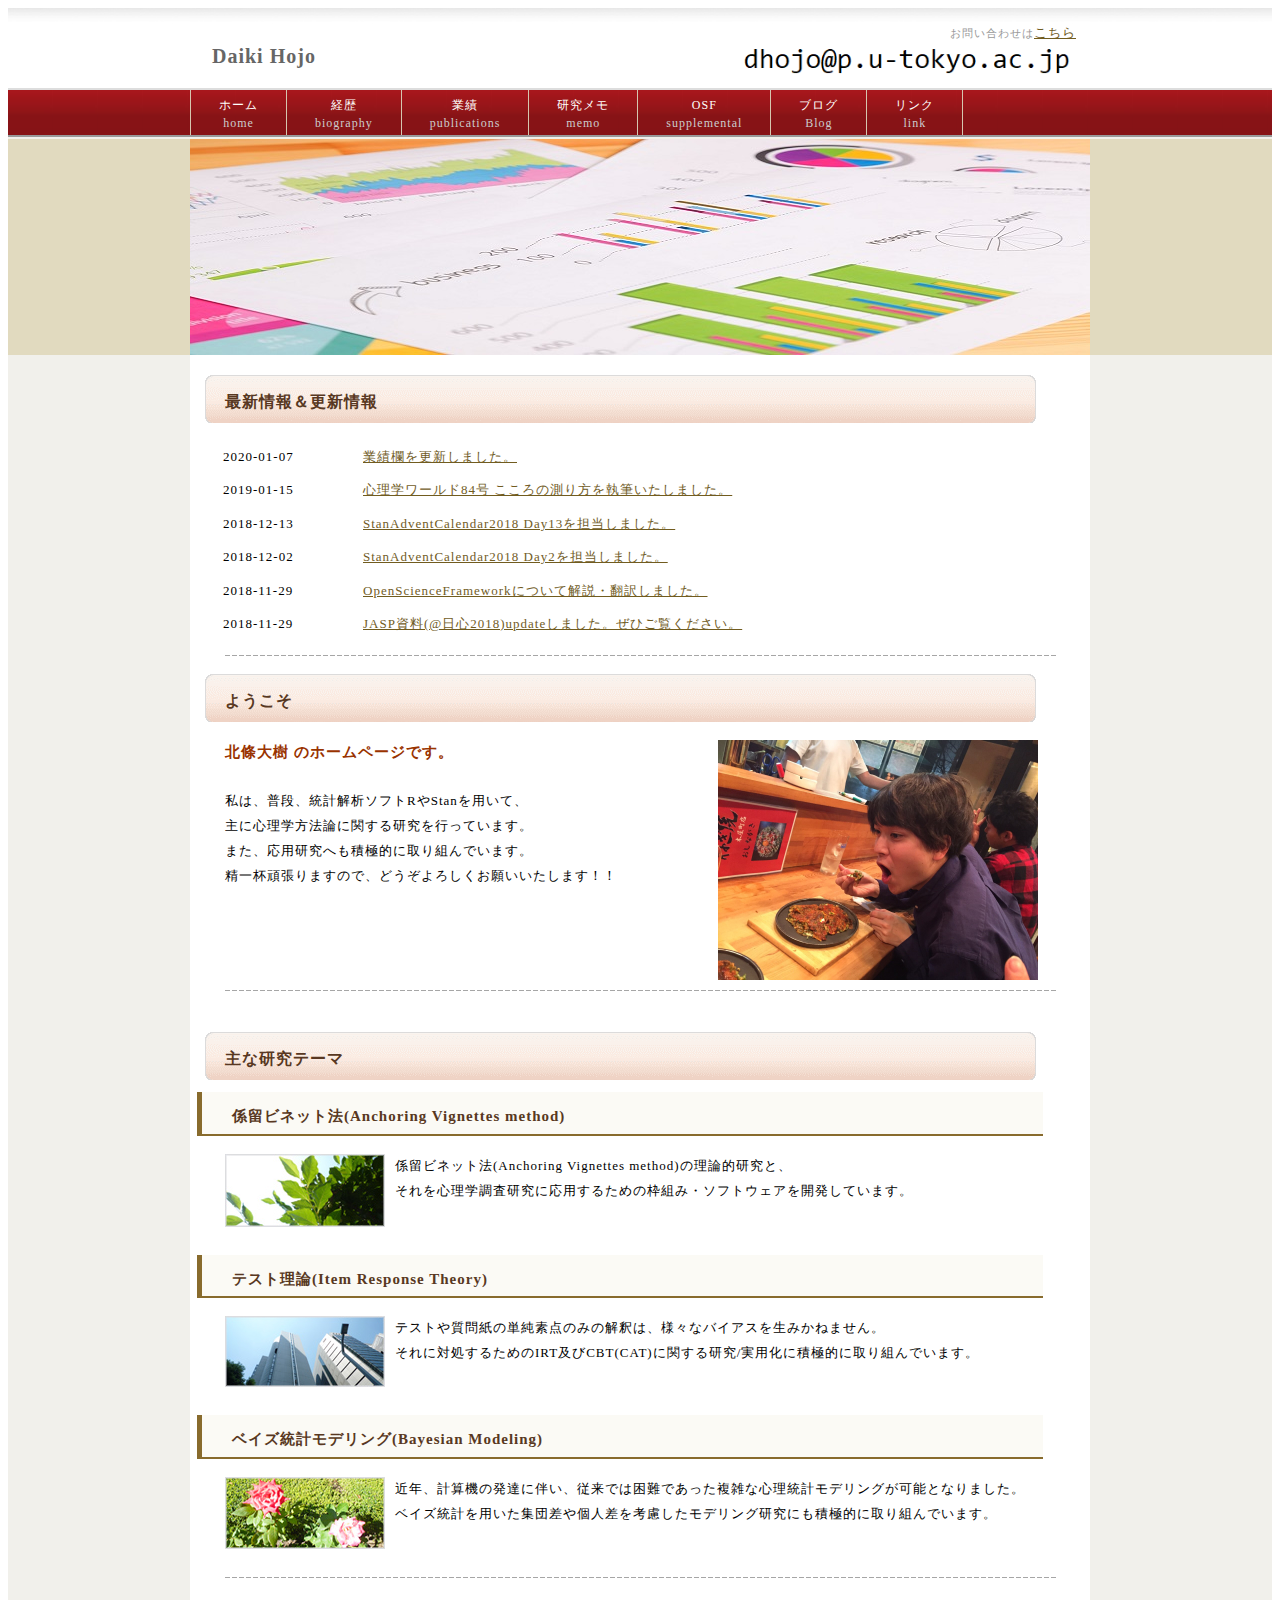
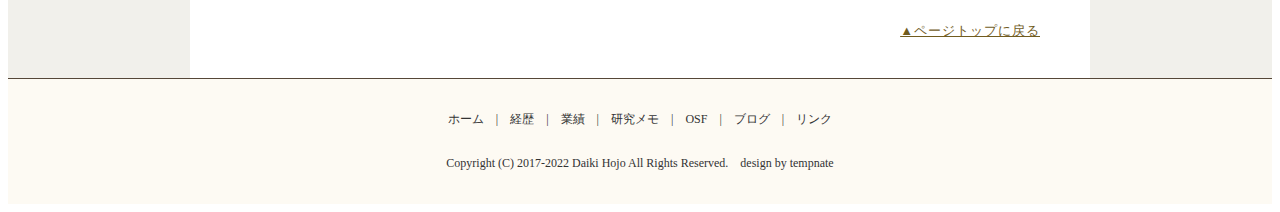
==== commit 3dd58a3d: "Update index.html" ====
--- a/index.html
+++ b/index.html
@@ -2,7 +2,7 @@
   <html xmlns="http://www.w3.org/1999/xhtml" xml:lang="ja" lang="ja">
     <head>
       <meta http-equiv="Content-Type" content="application/xhtml+xml; charset=UTF-8" />
-      <meta name="keywords" content="dastatis, Daiki Hojo, Mad Bayesian, Bayesian,北條大樹, 北条大樹, 係留寸描法, 係留ビネット法, ベイジアン, 心理統計, 東京大学" />
+      <meta name="keywords" content="dastatis, Daiki Hojo, Mad Bayesian, Bayesian,北條大樹, 北条大樹, 係留寸描法, 係留ビネット法, ベイジアン, 心理統計" />
       <meta name="description" content="北條大樹のホームページです" />
       <title>北條大樹(Daiki Hojo) ホームページ</title>
       <link rel="stylesheet" href="style.css" type="text/css" />
@@ -26,7 +26,7 @@
         <table border="0" align="center" cellpadding="0" cellspacing="0" width="900">
         <tr>
 		      <td><div id="table-left"><h2><a href="index.html">
-			      Daiki Hojo, the University of Tokyo, Japan</a></h2></div></td>
+			      Daiki Hojo</a></h2></div></td>
 		      <td><div id="table-right">
 			    <p class="h_txt">お問い合わせは<a href="https://docs.google.com/forms/d/e/1FAIpQLSe5hG3vkWPmPZ0axowst5nx4tgBHXWRmAuGPmeh4La5tnX7FQ/viewform?usp=sf_link">こちら</a><br>
 				<img src="img/mail_ad_0406a.png" alt="" border="0" width="50%"></p>
@@ -131,7 +131,7 @@
           <p><img src="img/line2.gif" alt="" border="0" /></p>
 
           <h2>ようこそ</h2>
-          <p><span class="brown_big"> 東京大学大学院教育学研究科 <br> 博士後期課程4年 北條大樹 のホームページです。</span><img class="picture_r" src="img/top_image.jpeg" alt="" border="0"  width="320"/>
+          <p><span class="brown_big"> 北條大樹 のホームページです。</span><img class="picture_r" src="img/top_image.jpeg" alt="" border="0"  width="320"/>
 	        <br><br>
 	         私は、普段、統計解析ソフトRやStanを用いて、<br>
             主に心理学方法論に関する研究を行っています。<br>
@@ -171,7 +171,7 @@
         <a href="index.html">ホーム</a>　|　<a href="biography.html">経歴</a>　|　<a href="publications.html">業績</a>　|　<a href="memo.html">研究メモ</a>　|　<a href="https://osf.io/7d9zw/">OSF</a>　|　<a href="http://dastatis.hatenablog.com/">ブログ</a>　|　<a href="link.html">リンク</a>
         <br />
         <br />
-        Copyright (C) 2017-2021 Daiki Hojo All Rights Reserved.　design by <a href="http://tempnate.com/" target="_blank">tempnate</a>
+        Copyright (C) 2017-2022 Daiki Hojo All Rights Reserved.　design by <a href="http://tempnate.com/" target="_blank">tempnate</a>
       </div>
       <!-- フッター終わり -->
     </div>
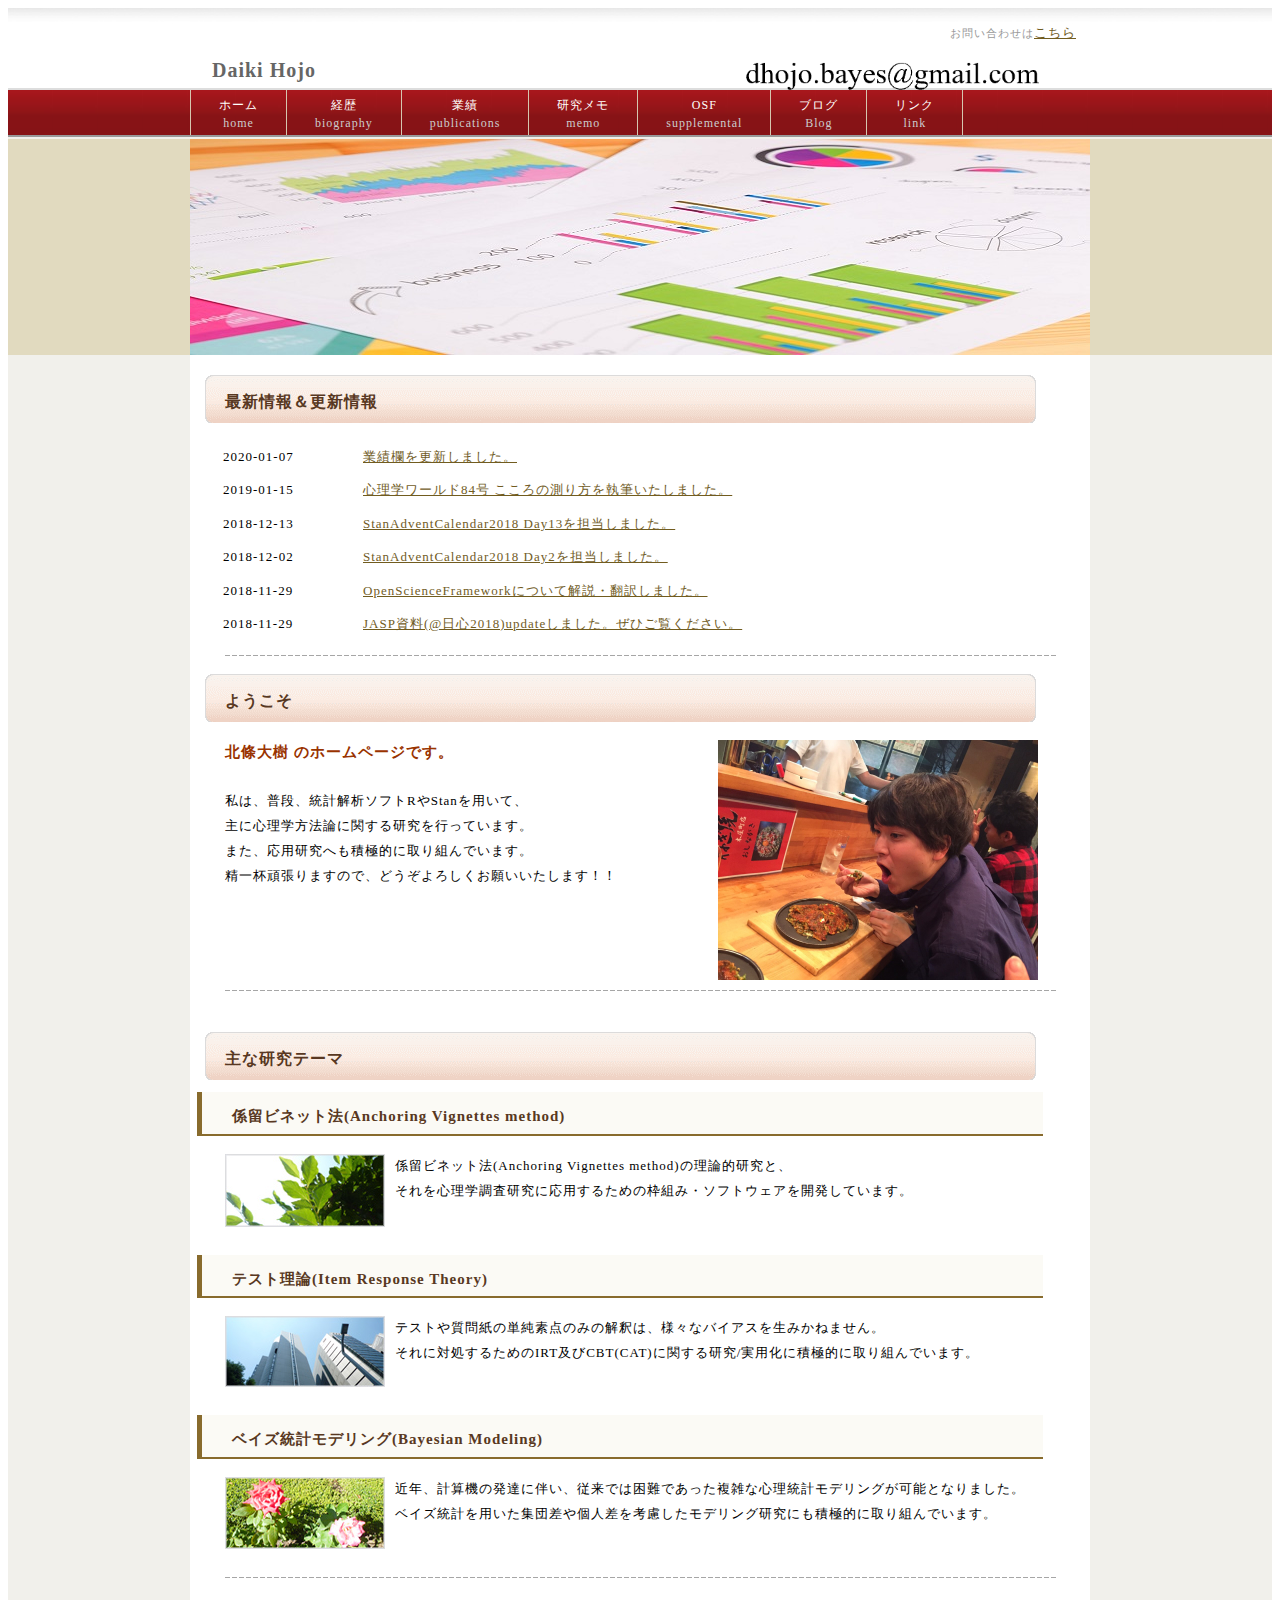
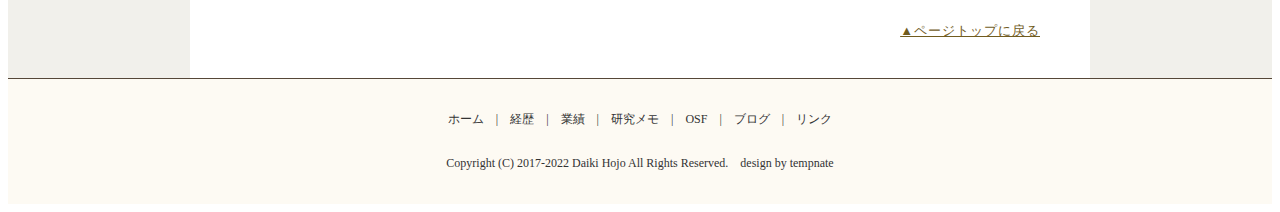
==== commit 5654a95f: "Update index.html" ====
--- a/index.html
+++ b/index.html
@@ -28,7 +28,7 @@
 		      <td><div id="table-left"><h2><a href="index.html">
 			      Daiki Hojo</a></h2></div></td>
 		      <td><div id="table-right">
-			    <p class="h_txt">お問い合わせは<a href="https://docs.google.com/forms/d/e/1FAIpQLSe5hG3vkWPmPZ0axowst5nx4tgBHXWRmAuGPmeh4La5tnX7FQ/viewform?usp=sf_link">こちら</a><br>
+			    <p class="h_txt">お問い合わせは<a href="https://forms.gle/zp4BkFu63emzdf3cA">こちら</a><br>
 				<img src="img/mail_ad_0406a.png" alt="" border="0" width="50%"></p>
 			</div></td>
 		  </tr>
